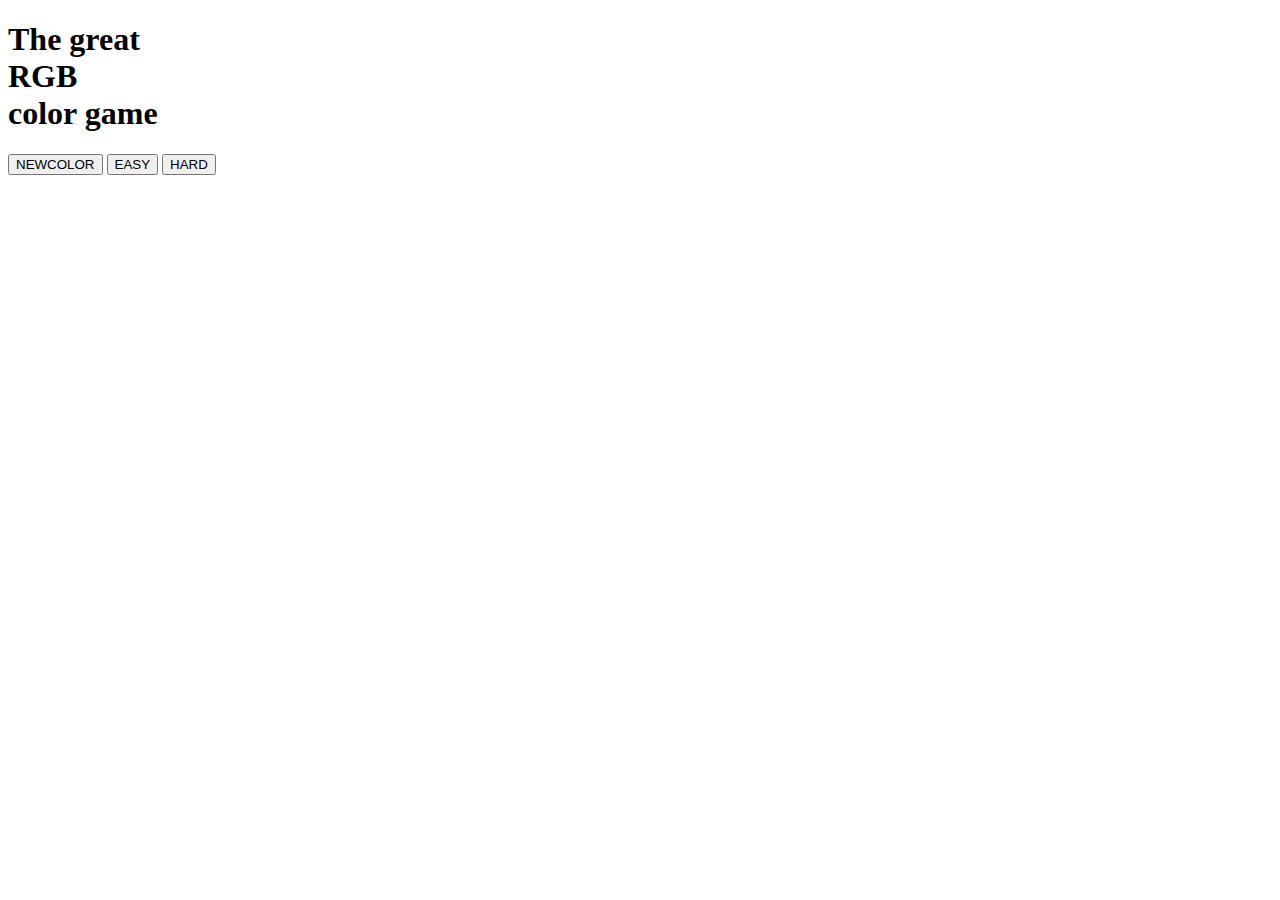
==== index.html @ a6a76862 "my first commit" ====
<!DOCTYPE html>
<html>
<head>
	<title>colorgame</title>
	<meta name="viewport" content="width=device-width, initial-scale=1.0, user-scalable=no" />
	<link rel="stylesheet" href="index.css">
	<meta charset="utf-8">
	<link href="https://fonts.googleapis.com/css?family=Jura" rel="stylesheet"> 
</head>
<body>
	<h1>The great 
		<br>
		<span id="displaycolor">RGB</span> 
		<br>
	    color game</h1>
	<div id="stripe">
		<button id="newcolor">NEWCOLOR</button>
		<span id="message"></span>
		<button class="mode">EASY</button>
		<button class="mode" class="selected">HARD</button>
	</div>
	<div class="container">
		<div class="square"></div>
		<div class="square"></div>
		<div class="square"></div>
		<div class="square"></div>
		<div class="square"></div>
		<div class="square"></div>
	</div>
<script type="text/javascript" src="index.js"></script>
</body>
</html>
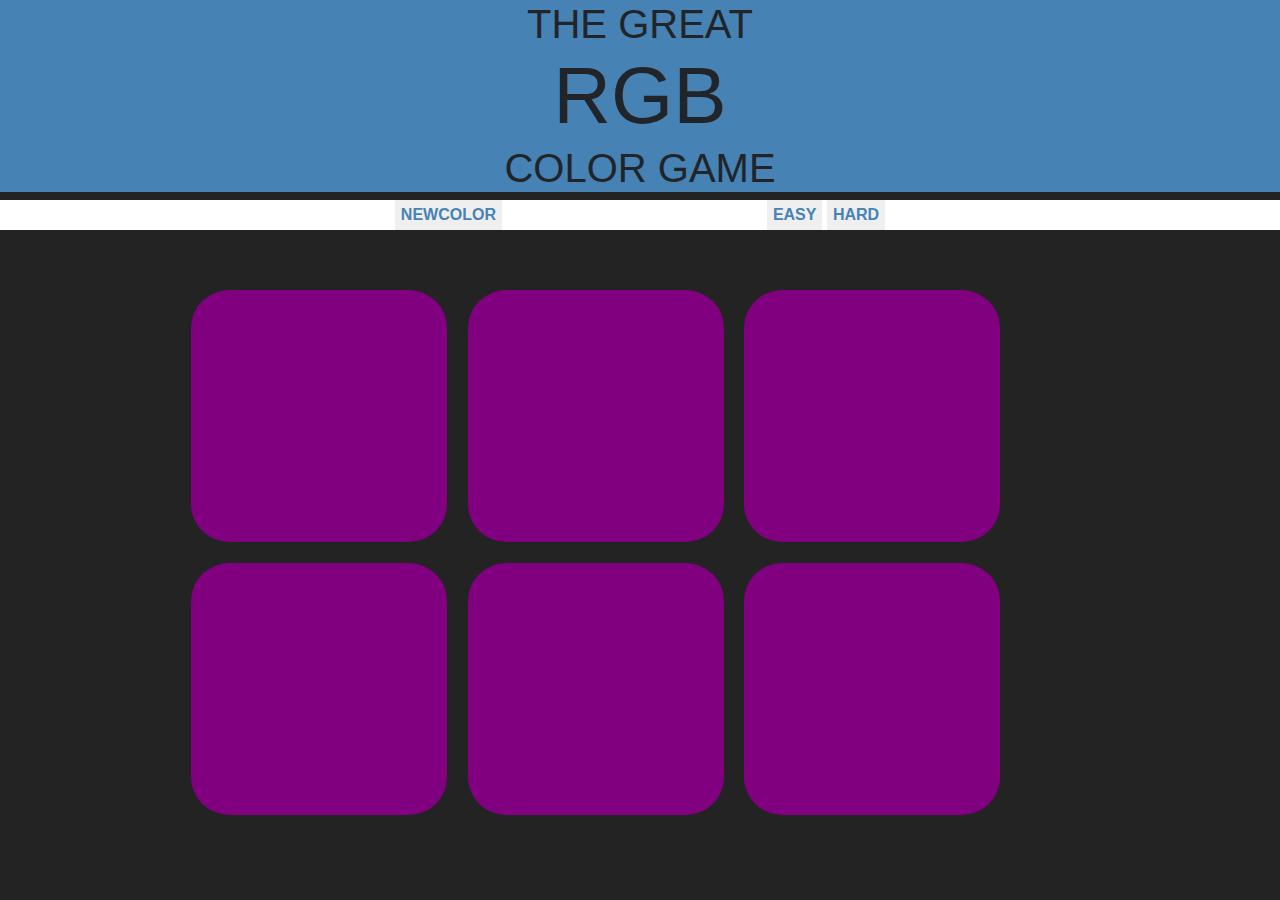
==== commit 1a9ea67e: "my first commit" ====
--- a/index.html
+++ b/index.html
@@ -6,6 +6,7 @@
 	<link rel="stylesheet" href="index.css">
 	<meta charset="utf-8">
 	<link href="https://fonts.googleapis.com/css?family=Jura" rel="stylesheet"> 
+	 <link rel="stylesheet" href="https://maxcdn.bootstrapcdn.com/bootstrap/4.0.0/css/bootstrap.min.css" integrity="sha384-Gn5384xqQ1aoWXA+058RXPxPg6fy4IWvTNh0E263XmFcJlSAwiGgFAW/dAiS6JXm" crossorigin="anonymous">
 </head>
 <body>
 	<h1>The great 
@@ -20,13 +21,20 @@
 		<button class="mode" class="selected">HARD</button>
 	</div>
 	<div class="container">
+		<div class="row">
 		<div class="square"></div>
 		<div class="square"></div>
 		<div class="square"></div>
+		</div>
+		<div class="row">
 		<div class="square"></div>
 		<div class="square"></div>
 		<div class="square"></div>
 	</div>
+	</div>
 <script type="text/javascript" src="index.js"></script>
+<script src="https://code.jquery.com/jquery-3.3.1.slim.min.js" integrity="sha384-q8i/X+965DzO0rT7abK41JStQIAqVgRVzpbzo5smXKp4YfRvH+8abtTE1Pi6jizo" crossorigin="anonymous"></script>
+<script src="https://cdnjs.cloudflare.com/ajax/libs/popper.js/1.14.3/umd/popper.min.js" integrity="sha384-ZMP7rVo3mIykV+2+9J3UJ46jBk0WLaUAdn689aCwoqbBJiSnjAK/l8WvCWPIPm49" crossorigin="anonymous"></script>
+<script src="https://stackpath.bootstrapcdn.com/bootstrap/4.1.1/js/bootstrap.min.js" integrity="sha384-smHYKdLADwkXOn1EmN1qk/HfnUcbVRZyYmZ4qpPea6sjB/pTJ0euyQp0Mk8ck+5T" crossorigin="anonymous"></script>
 </body>
 </html>--- a/index.css
+++ b/index.css
@@ -0,0 +1,71 @@
+body{
+	background-color: #232323 !important;
+	margin: 0;
+	font-family: font-family: 'Jura', sans-serif;
+}
+
+.square{
+	width: 20vw;
+	background-color: purple;
+	height: 28vh;
+	margin: 1%;
+	border-radius: 15%;
+	transition: background 0.7s;
+	-webkit-transition: background 0.7s;
+	-moz-transition: background 0.7s;
+	margin-bottom: 10px !important;
+
+}
+
+.container{
+	margin: 50px auto;
+}
+
+h1{
+	color: white;
+	background-color: steelblue;
+	margin: 0;
+	text-align:center;
+	text-transform: uppercase;
+}
+
+
+#stripe {
+	color: black;
+	background : white;
+	height: 30px;
+    text-align: center;
+}
+.selected{
+	background-color: steelblue;
+	color: white;
+}
+#displaycolor{
+	font-size: 200%;
+}
+button{
+	background-color: none;
+	border: none; 
+	text-transform: uppercase;
+	height: 100%;
+	font-weight: 700;
+	color: steelblue;
+	letter-spacing: 
+	letter-spacing:1px;
+	transition: all 0.8s;
+	-webkit-transition: background 0.8s;
+	-moz-transition: background 0.8s;
+	outline: none;
+}
+#message{
+     display: inline-block;
+     width: 20%;
+}
+button:hover{
+	background-color: steelblue;
+	color:white;
+}
+.row{
+	text-align: center;
+	padding-left: 10%;	
+}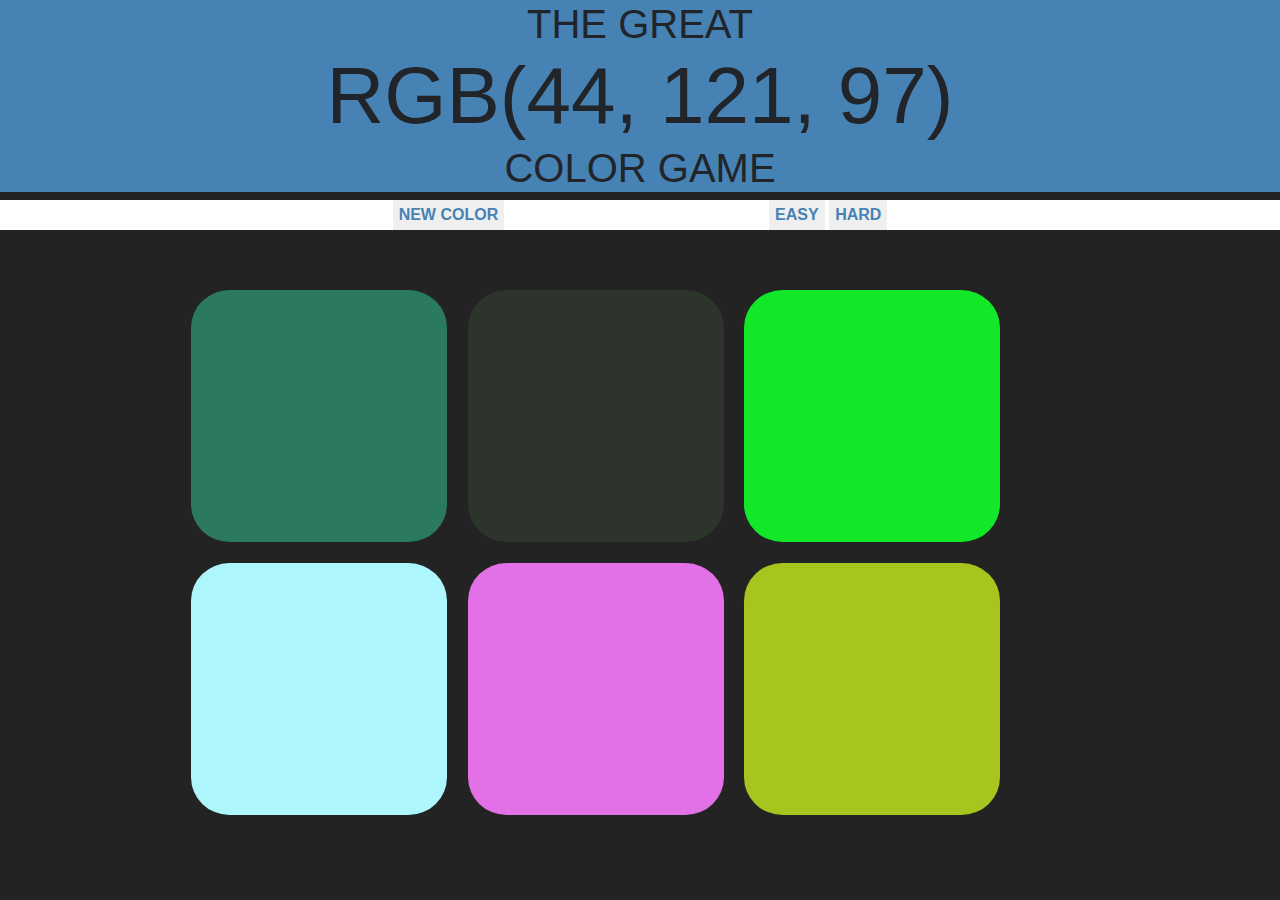
==== commit 7c44f4a8: "my first commit" ====
--- a/index.html
+++ b/index.html
@@ -32,6 +32,22 @@
 		<div class="square"></div>
 	</div>
 	</div>
+	<div class="modal fade" id="my" tabindex="-1" role="dialog" aria-labelledby="exampleModalCenterTitle" aria-hidden="true">
+  <div class="modal-dialog modal-dialog-centered" role="document">
+    <div class="modal-content">
+      <div class="modal-header">
+        <h5 class="modal-title" id="exampleModalLongTitle">Login required to continue</h5>
+        </button>
+      </div>
+      <div class="modal-body">
+        Your free Subscription Expired plz login to continue
+      </div>
+      <div class="modal-footer">
+       <a href="google.html"> <button type="button" class="btn btn-primary">Login</button></a>
+      </div>
+    </div>
+  </div>
+</div>
 <script type="text/javascript" src="index.js"></script>
 <script src="https://code.jquery.com/jquery-3.3.1.slim.min.js" integrity="sha384-q8i/X+965DzO0rT7abK41JStQIAqVgRVzpbzo5smXKp4YfRvH+8abtTE1Pi6jizo" crossorigin="anonymous"></script>
 <script src="https://cdnjs.cloudflare.com/ajax/libs/popper.js/1.14.3/umd/popper.min.js" integrity="sha384-ZMP7rVo3mIykV+2+9J3UJ46jBk0WLaUAdn689aCwoqbBJiSnjAK/l8WvCWPIPm49" crossorigin="anonymous"></script>
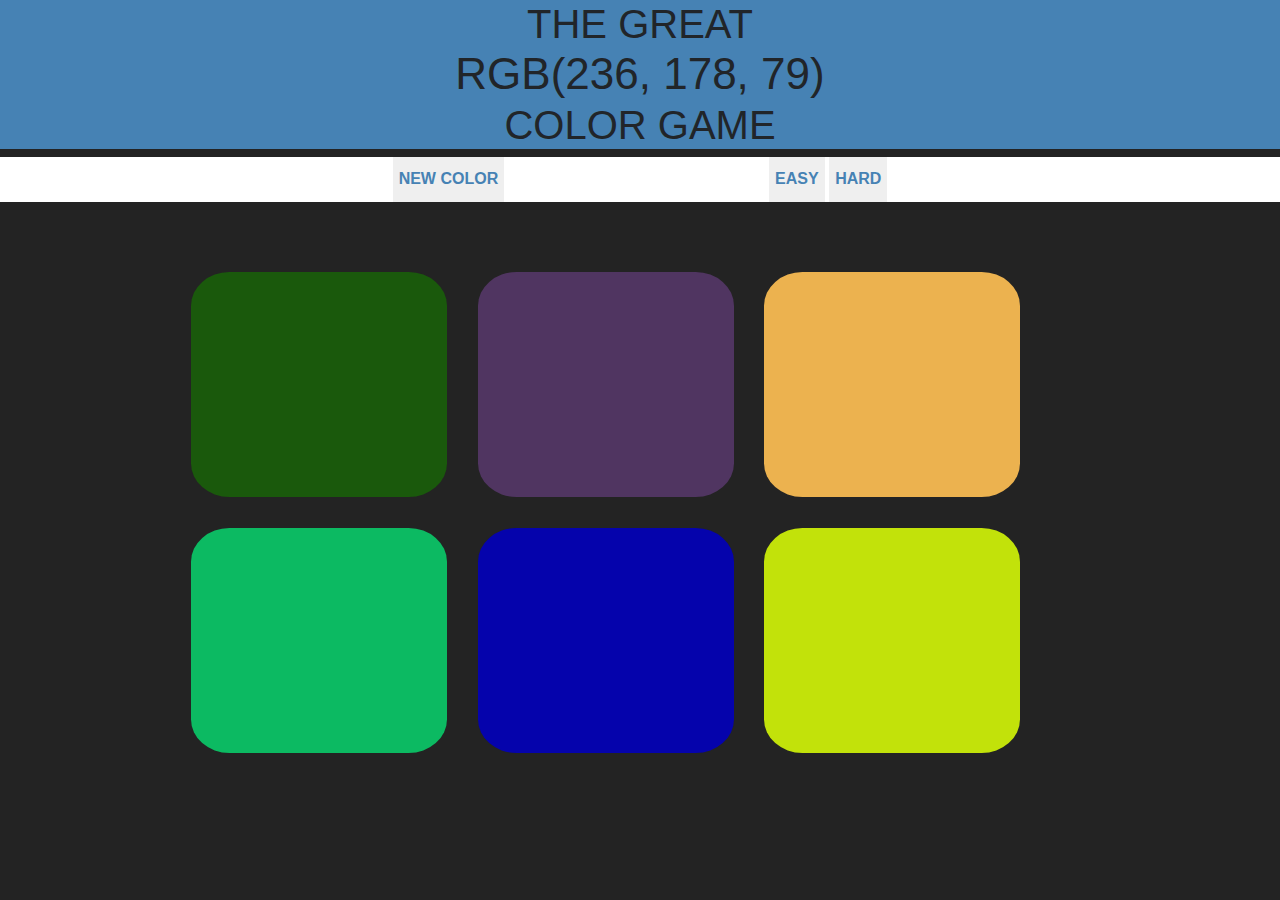
==== commit 4756518f: "my first commit" ====
--- a/index.html
+++ b/index.html
@@ -2,13 +2,14 @@
 <html>
 <head>
 	<title>colorgame</title>
-	<meta name="viewport" content="width=device-width, initial-scale=1.0, user-scalable=no" />
+	<meta name="viewport" content="width=device-width, initial-scale=1.0, user-scalable=no">
 	<link rel="stylesheet" href="index.css">
 	<meta charset="utf-8">
 	<link href="https://fonts.googleapis.com/css?family=Jura" rel="stylesheet"> 
 	 <link rel="stylesheet" href="https://maxcdn.bootstrapcdn.com/bootstrap/4.0.0/css/bootstrap.min.css" integrity="sha384-Gn5384xqQ1aoWXA+058RXPxPg6fy4IWvTNh0E263XmFcJlSAwiGgFAW/dAiS6JXm" crossorigin="anonymous">
 </head>
 <body>
+	<div class="maxh">
 	<h1>The great 
 		<br>
 		<span id="displaycolor">RGB</span> 
@@ -20,6 +21,7 @@
 		<button class="mode">EASY</button>
 		<button class="mode" class="selected">HARD</button>
 	</div>
+</div>
 	<div class="container">
 		<div class="row">
 		<div class="square"></div>
--- a/index.css
+++ b/index.css
@@ -7,13 +7,14 @@
 .square{
 	width: 20vw;
 	background-color: purple;
-	height: 28vh;
-	margin: 1%;
+	height: 25vh;
+	margin: 2%;
 	border-radius: 15%;
 	transition: background 0.7s;
 	-webkit-transition: background 0.7s;
 	-moz-transition: background 0.7s;
 	margin-bottom: 10px !important;
+	margin-left:10px !important; 
 
 }
 
@@ -22,18 +23,18 @@
 }
 
 h1{
-	color: white;
 	background-color: steelblue;
 	margin: 0;
 	text-align:center;
 	text-transform: uppercase;
+	max-height: 30vh;
 }
 
 
 #stripe {
 	color: black;
 	background : white;
-	height: 30px;
+	height: 5vh;
     text-align: center;
 }
 .selected{
@@ -41,7 +42,8 @@
 	color: white;
 }
 #displaycolor{
-	font-size: 200%;
+	font-size: 110%;
+	max-height: 25vh;
 }
 button{
 	background-color: none;
@@ -68,4 +70,8 @@
 .row{
 	text-align: center;
 	padding-left: 10%;	
-}+}
+/*.maxh{
+	max-height: 30vh;
+	overflow: hidden;
+}*/